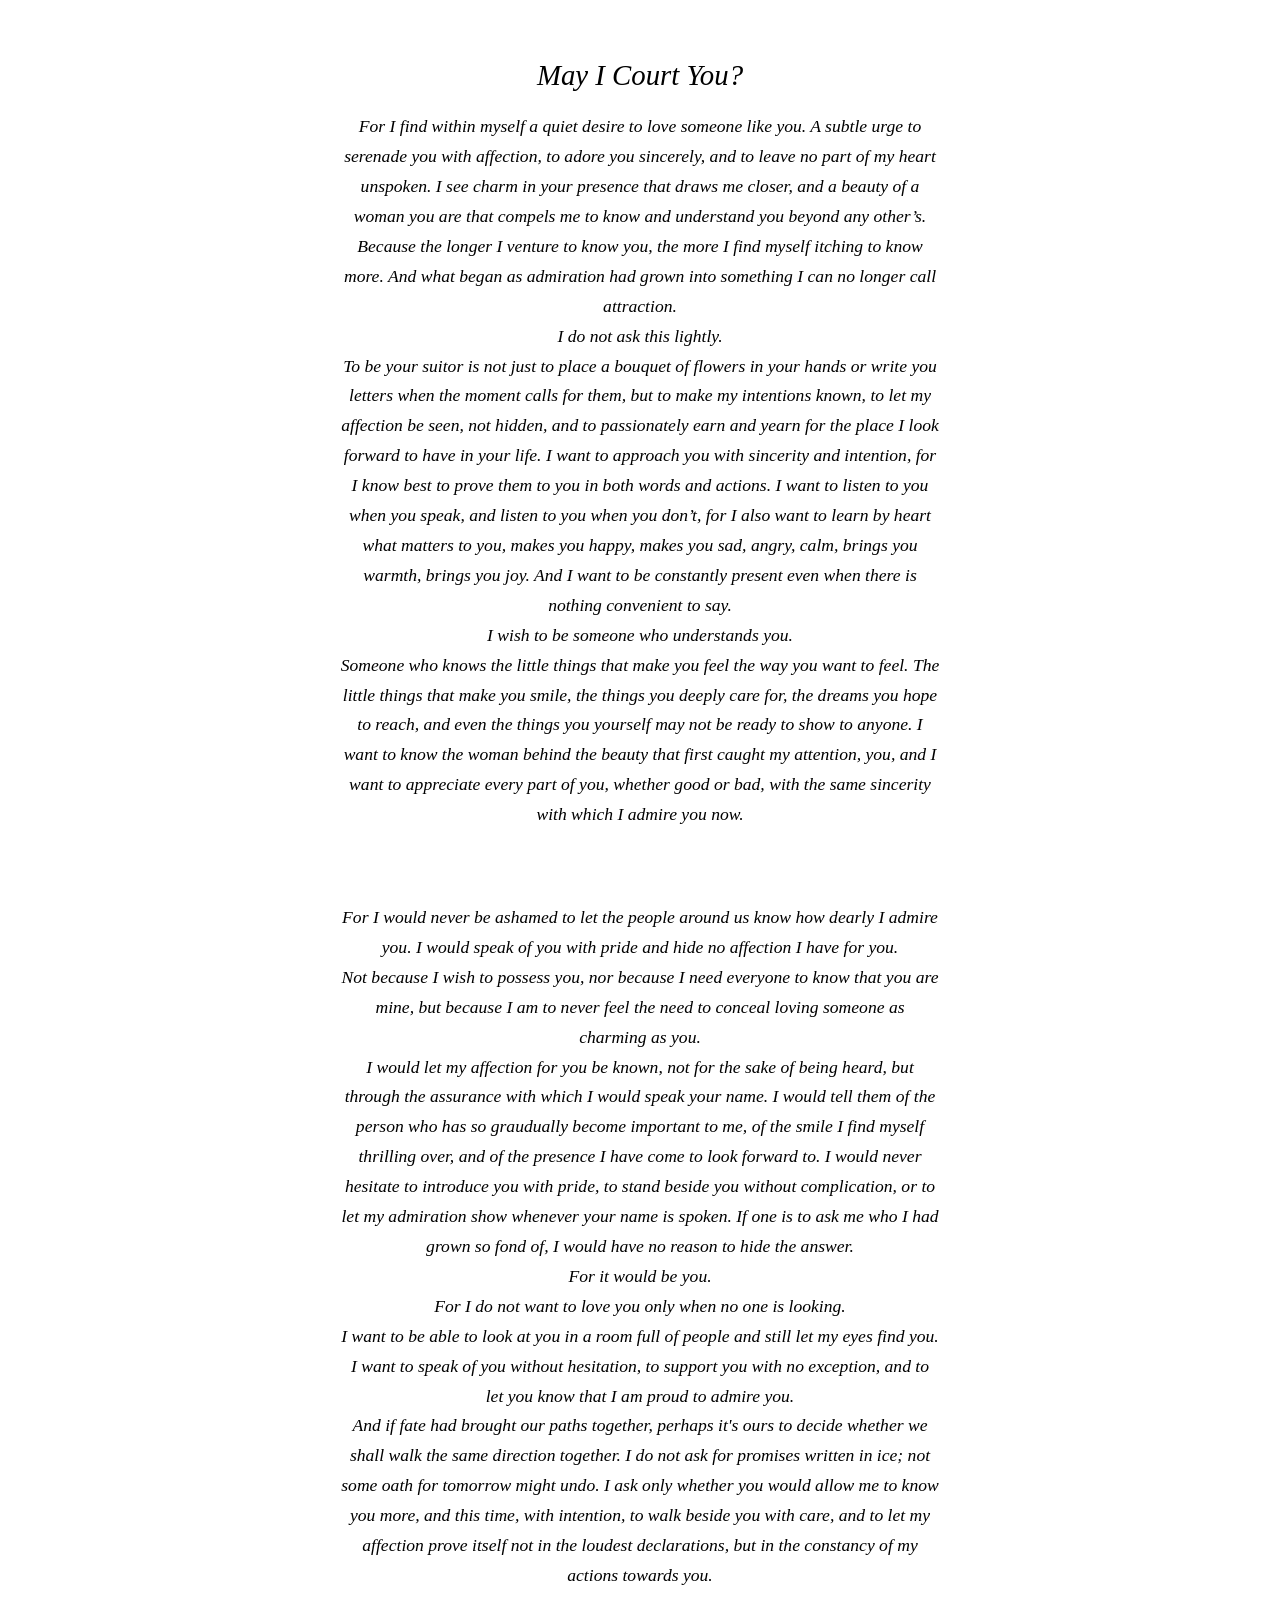
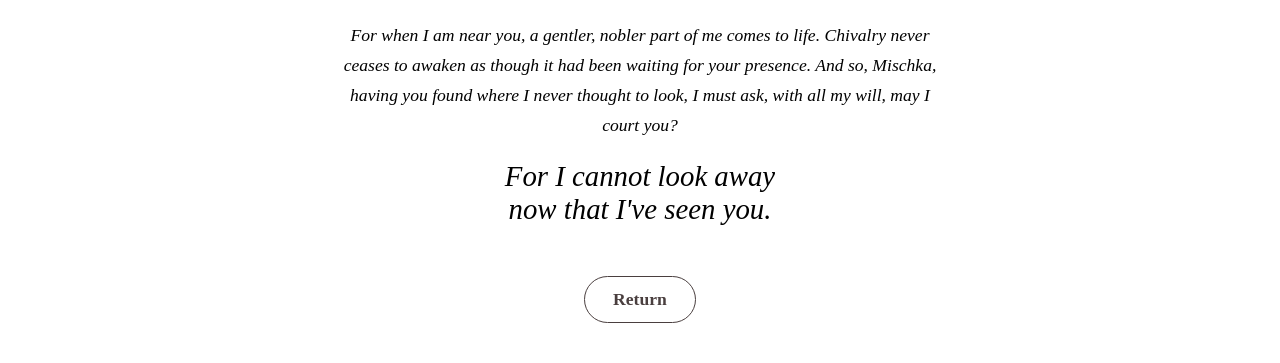
==== conf.html @ 8c6eeaf7 "Add files via upload" ====
<!DOCTYPE html>
<html lang="en">
<head>
<meta charset="UTF-8">
<meta name="viewport" content="width=device-width, initial-scale=1.0">
<title>animae duae, animus unus</title>
<link rel="stylesheet" href="style.css">
<script>document.documentElement.classList.add('js');</script>
</head>
<body>
 
<div class="letter">

  <h1>May I Court You?</h1>
 
  <p>
    For I find within myself a quiet desire to love someone like you. A subtle urge to serenade you with affection, to adore you sincerely, and to leave no part of my heart unspoken. I see charm in your presence that 
    draws me closer, and a beauty of a woman you are that compels me to know and understand you beyond any other’s. Because the longer I venture to know you, the more I find myself itching to know more. And what began as 
    admiration had grown into something I can no longer call attraction. <br>
    I do not ask this lightly. <br>
    To be your suitor is not just to place a bouquet of flowers in your hands or write you letters when the moment calls for them, but to make my intentions known, to let my affection be seen, not hidden,  and to passionately earn 
    and yearn for the place I look forward to have in your life. I want to approach you with sincerity and intention, for I know best to prove them to you in both words and actions. I want to listen to you when you speak, and 
    listen to you when you don’t, for I also want to learn by heart what matters to you, makes you happy, makes you sad, angry, calm, brings you warmth, brings you joy. And I want to be constantly present even when 
    there is nothing convenient to say. <br>
    I wish to be someone who understands you. <br>
    Someone who knows the little things that make you feel the way you want to feel. The little things that make you smile, the things you deeply care for, the dreams you hope to reach, and even the things you yourself 
    may not be ready to show to anyone. I want to know the woman behind the beauty that first caught my attention, you, and I want to appreciate every part of you, whether good or bad, with the same sincerity with which 
    I admire you now. <br>
  </p>

  <h1>And I'll never be afraid to show you.</h1>

  <p>
    For I would never be ashamed to let the people around us know how dearly I admire you. I would speak of you with pride and hide no affection I have for you. <br>
    Not because I wish to possess you, nor because I need everyone to know that you are mine, but because I am to never feel the need to conceal loving someone as charming as you. <br>
    I would let my affection for you be known, not for the sake of being heard, but through the assurance with which I would speak your name. I would tell them of the person who has so graudually become 
    important to me, of the smile I find myself thrilling over, and of the presence I have come to look forward to. I would never hesitate to introduce you with pride, to stand beside you without complication, 
    or to let my admiration show whenever your name is spoken. If one is to ask me who I had grown so fond of, I would have no reason to hide the answer. <br>
    For it would be you. <br>
    For I do not want to love you only when no one is looking. <br>
    I want to be able to look at you in a room full of people and still let my eyes find you. I want to speak of you without hesitation, to support you with no exception, and to let you know 
    that I am proud to admire you. <br>
    And if fate had brought our paths together, perhaps it's ours to decide whether we shall walk the same direction together. I do not ask for promises written in ice; not some oath for tomorrow might undo. 
    I ask only whether you would allow me to know you more, and this time, with intention, to walk beside you with care, 
    and to let my affection prove itself not in the loudest declarations, but in the constancy of my actions towards you. <br> <br>
    For when I am near you, a gentler, nobler part of me comes to life. Chivalry never ceases to awaken as though it had been waiting for your presence. 
    And so, Mischka, having you found where I never thought to look,
    I must ask, with all my will, may I court you?
  </p>

  <h1>For I cannot look away <br> now that I've seen you.</h1>

  <a href="index.html" class="nav-button">Return</a>
  
</div>

 <script src="reveal.js" defer></script>

</body>
</html>
---- style.css ----
:root {
  --background-color: white;
}

* {
  box-sizing: border-box;
}

html {
  -webkit-text-size-adjust: 100%;
  text-size-adjust: 100%;
}

body {
  margin: 0;                       /* removes the default 8px that caused extra scroll */
  background-color: var(--background-color);
  display: flex;
  min-height: 100vh;
  min-height: 100dvh;
  font-family: 'Times New Roman', Times, serif;
  padding: clamp(16px, 5vw, 40px);
}

.letter {
  max-width: 600px;
  width: 100%;
  margin: auto;                    /* centers both ways, but never clips when content is tall */
  text-align: center;
}

.letter img {
  max-width: 100%;
  max-height: 45vh;
  width: auto;
  height: auto;
  object-fit: contain;
  margin-bottom: 24px;
  border-radius: 8px;
}

.letter h1 {
  font-size: clamp(1.3rem, 5vw, 1.8rem);
  font-weight: normal;
  margin-bottom: 20px;
  font-style: italic;
}

.letter p {
  font-size: clamp(0.95rem, 2.5vw, 1.1rem);
  line-height: 1.7;
  color: black;
  margin-bottom: 20px;
  font-style: italic;
  overflow-wrap: break-word;       /* prevents long words from causing sideways scroll */
}

.letter .signature {
  font-style: italic;
  margin-top: 30px;
  font-size: 1.2rem;
}

.nav-button {
  display: inline-block;
  margin-top: 30px;
  padding: 12px 28px;
  font-family: 'Times New Roman', Times, serif;
  font-size: 1.1rem;
  font-weight: bold;
  color: #4a3f3f;
  background-color: rgba(255, 255, 255, 0.6);
  border: 1px solid #4a3f3f;
  border-radius: 30px;
  text-decoration: none;
  cursor: pointer;
  transition: background-color 0.2s ease;
}

/* hover only on devices with a real mouse */
@media (hover: hover) {
  .nav-button:hover {
    background-color: rgba(255, 255, 255, 0.9);
  }
}

@media (max-width: 400px) {
  .letter img {
    margin-bottom: 16px;
  }
  .letter p {
    margin-bottom: 14px;
  }
}

/* ---------- fx ---------- */
.js .letter img,
.js .letter h1,
.js .letter p,
.js .letter .nav-button {
  opacity: 0;
  transform: translateY(16px);
  transition:
    opacity 1s ease-out,
    transform 1s ease-out,
    background-color 0.2s ease;
}

.js .letter .is-visible {
  opacity: 1;
  transform: translateY(0);
}

/* Respect users who turn off animations in their device settings */
@media (prefers-reduced-motion: reduce) {
  .js .letter img,
  .js .letter h1,
  .js .letter p,
  .js .letter .nav-button {
    transform: none;
    transition: opacity 0.3s ease;
  }
}

/* ---------- jump ---------- */
@keyframes jump-once {
  0%   { transform: translateY(0); }
  40%  { transform: translateY(-10px); }
  100% { transform: translateY(0); }
}

.nav-button.is-jumping {
  animation: jump-once 0.6s cubic-bezier(0.33, 0, 0.3, 1);
}

/* ---------- index page ---------- */
.letter--index {
  display: flex;
  flex-direction: column;
  align-items: center;
  gap: 20px;
}

.letter--index img {
  display: block;
  margin: 0;
  max-height: clamp(120px, 26vh, 300px);  /* never too tiny on short screens */
}

.letter--index .nav-button {
  margin-top: 10px;
}
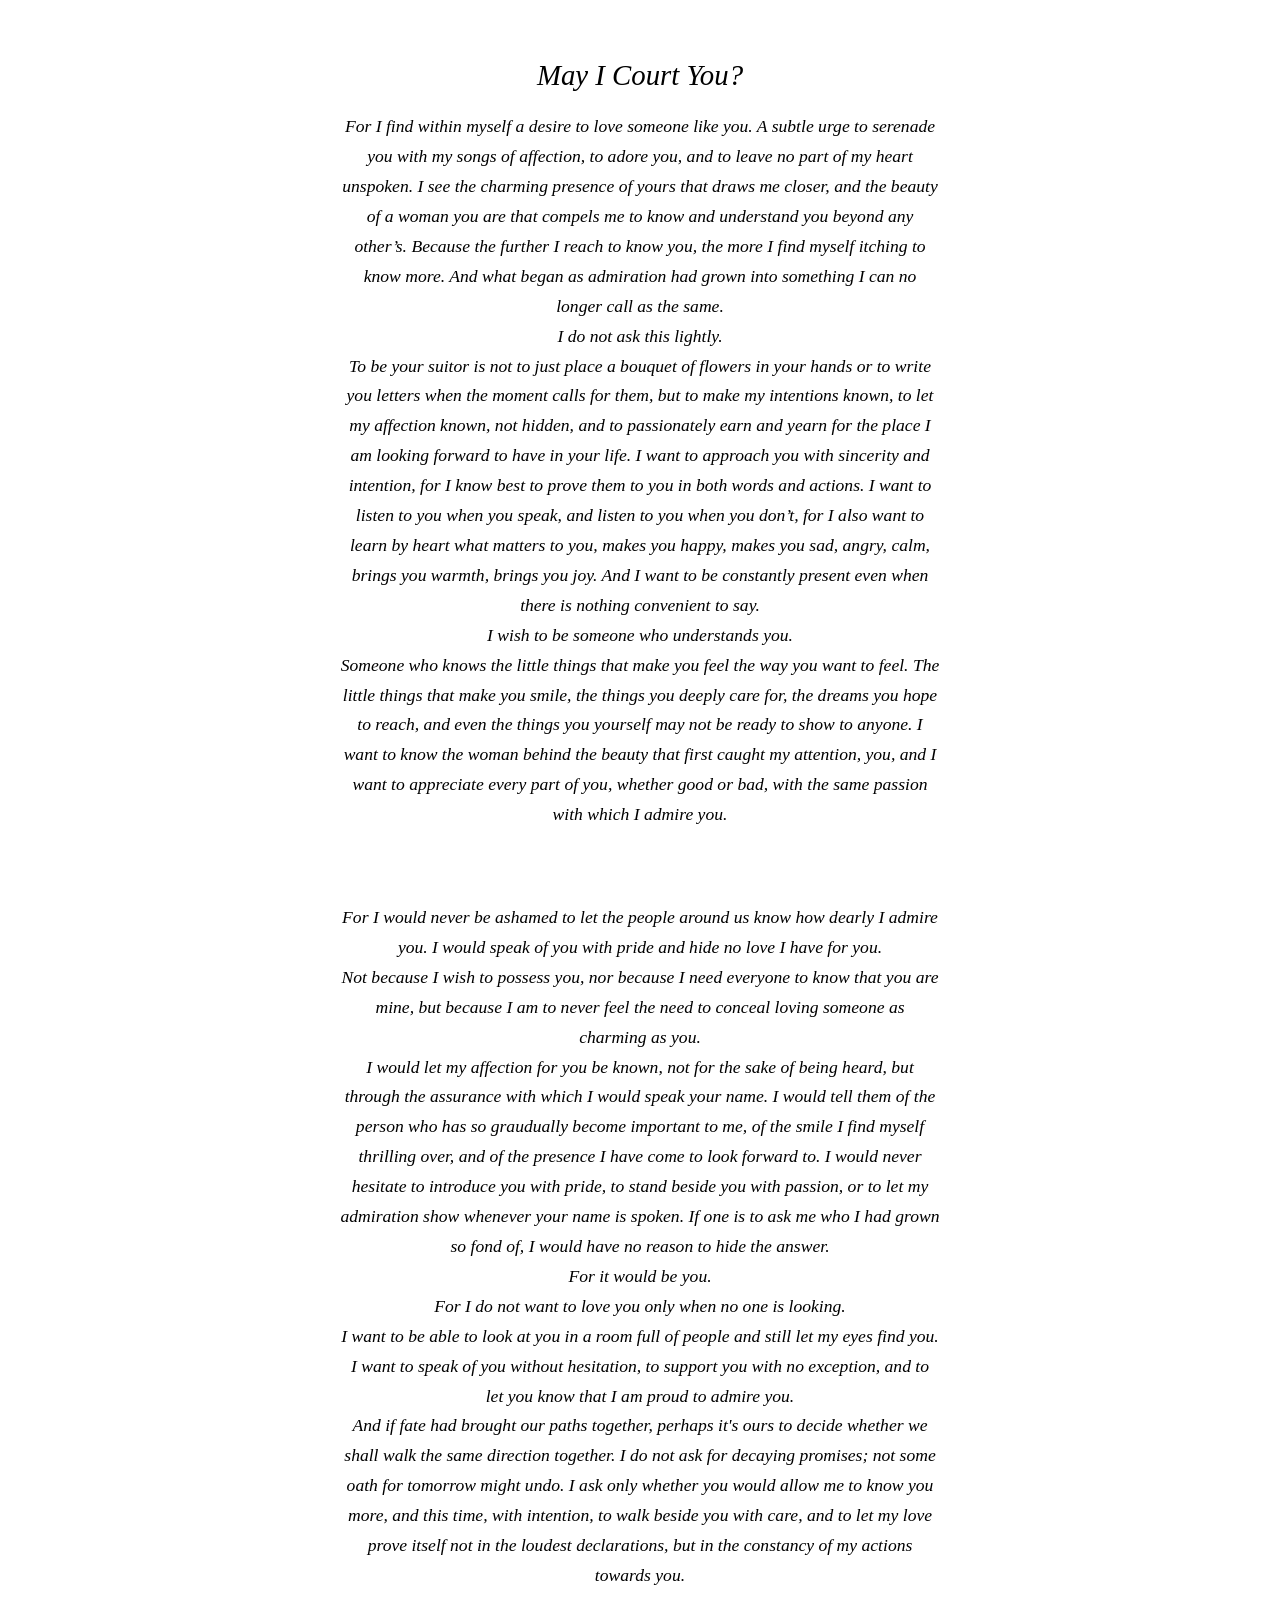
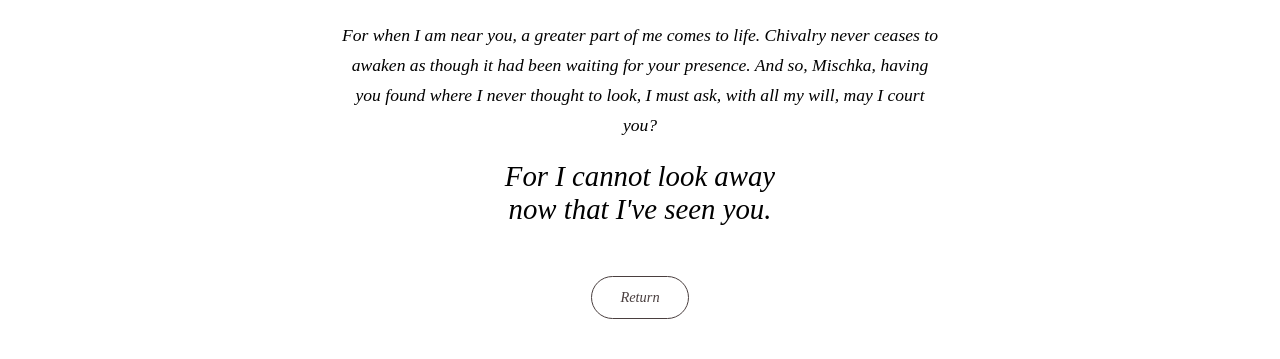
==== commit 5d625a06: "Update conf.html" ====
--- a/conf.html
+++ b/conf.html
@@ -14,36 +14,36 @@
   <h1>May I Court You?</h1>
  
   <p>
-    For I find within myself a quiet desire to love someone like you. A subtle urge to serenade you with affection, to adore you sincerely, and to leave no part of my heart unspoken. I see charm in your presence that 
-    draws me closer, and a beauty of a woman you are that compels me to know and understand you beyond any other’s. Because the longer I venture to know you, the more I find myself itching to know more. And what began as 
-    admiration had grown into something I can no longer call attraction. <br>
+    For I find within myself a desire to love someone like you. A subtle urge to serenade you with my songs of affection, to adore you, and to leave no part of my heart unspoken. I see the charming presence of yours that 
+    draws me closer, and the beauty of a woman you are that compels me to know and understand you beyond any other’s. Because the further I reach to know you, the more I find myself itching to know more. And what began as 
+    admiration had grown into something I can no longer call as the same. <br>
     I do not ask this lightly. <br>
-    To be your suitor is not just to place a bouquet of flowers in your hands or write you letters when the moment calls for them, but to make my intentions known, to let my affection be seen, not hidden,  and to passionately earn 
-    and yearn for the place I look forward to have in your life. I want to approach you with sincerity and intention, for I know best to prove them to you in both words and actions. I want to listen to you when you speak, and 
+    To be your suitor is not to just place a bouquet of flowers in your hands or to write you letters when the moment calls for them, but to make my intentions known, to let my affection known, not hidden, and to passionately earn 
+    and yearn for the place I am looking forward to have in your life. I want to approach you with sincerity and intention, for I know best to prove them to you in both words and actions. I want to listen to you when you speak, and 
     listen to you when you don’t, for I also want to learn by heart what matters to you, makes you happy, makes you sad, angry, calm, brings you warmth, brings you joy. And I want to be constantly present even when 
     there is nothing convenient to say. <br>
     I wish to be someone who understands you. <br>
     Someone who knows the little things that make you feel the way you want to feel. The little things that make you smile, the things you deeply care for, the dreams you hope to reach, and even the things you yourself 
-    may not be ready to show to anyone. I want to know the woman behind the beauty that first caught my attention, you, and I want to appreciate every part of you, whether good or bad, with the same sincerity with which 
-    I admire you now. <br>
+    may not be ready to show to anyone. I want to know the woman behind the beauty that first caught my attention, you, and I want to appreciate every part of you, whether good or bad, with the same passion with which 
+    I admire you. <br>
   </p>
 
   <h1>And I'll never be afraid to show you.</h1>
 
   <p>
-    For I would never be ashamed to let the people around us know how dearly I admire you. I would speak of you with pride and hide no affection I have for you. <br>
+    For I would never be ashamed to let the people around us know how dearly I admire you. I would speak of you with pride and hide no love I have for you. <br>
     Not because I wish to possess you, nor because I need everyone to know that you are mine, but because I am to never feel the need to conceal loving someone as charming as you. <br>
     I would let my affection for you be known, not for the sake of being heard, but through the assurance with which I would speak your name. I would tell them of the person who has so graudually become 
-    important to me, of the smile I find myself thrilling over, and of the presence I have come to look forward to. I would never hesitate to introduce you with pride, to stand beside you without complication, 
+    important to me, of the smile I find myself thrilling over, and of the presence I have come to look forward to. I would never hesitate to introduce you with pride, to stand beside you with passion, 
     or to let my admiration show whenever your name is spoken. If one is to ask me who I had grown so fond of, I would have no reason to hide the answer. <br>
     For it would be you. <br>
     For I do not want to love you only when no one is looking. <br>
     I want to be able to look at you in a room full of people and still let my eyes find you. I want to speak of you without hesitation, to support you with no exception, and to let you know 
     that I am proud to admire you. <br>
-    And if fate had brought our paths together, perhaps it's ours to decide whether we shall walk the same direction together. I do not ask for promises written in ice; not some oath for tomorrow might undo. 
+    And if fate had brought our paths together, perhaps it's ours to decide whether we shall walk the same direction together. I do not ask for decaying promises; not some oath for tomorrow might undo. 
     I ask only whether you would allow me to know you more, and this time, with intention, to walk beside you with care, 
-    and to let my affection prove itself not in the loudest declarations, but in the constancy of my actions towards you. <br> <br>
-    For when I am near you, a gentler, nobler part of me comes to life. Chivalry never ceases to awaken as though it had been waiting for your presence. 
+    and to let my love prove itself not in the loudest declarations, but in the constancy of my actions towards you. <br> <br>
+    For when I am near you, a greater part of me comes to life. Chivalry never ceases to awaken as though it had been waiting for your presence. 
     And so, Mischka, having you found where I never thought to look,
     I must ask, with all my will, may I court you?
   </p>
@@ -58,4 +58,4 @@
 
 </body>
 </html>
- + 
--- a/style.css
+++ b/style.css
@@ -65,8 +65,8 @@
   margin-top: 30px;
   padding: 12px 28px;
   font-family: 'Times New Roman', Times, serif;
-  font-size: 1.1rem;
-  font-weight: bold;
+  font-size: 0.9rem;
+  font-style: italic;
   color: #4a3f3f;
   background-color: rgba(255, 255, 255, 0.6);
   border: 1px solid #4a3f3f;
@@ -148,4 +148,4 @@
 
 .letter--index .nav-button {
   margin-top: 10px;
-}+}
